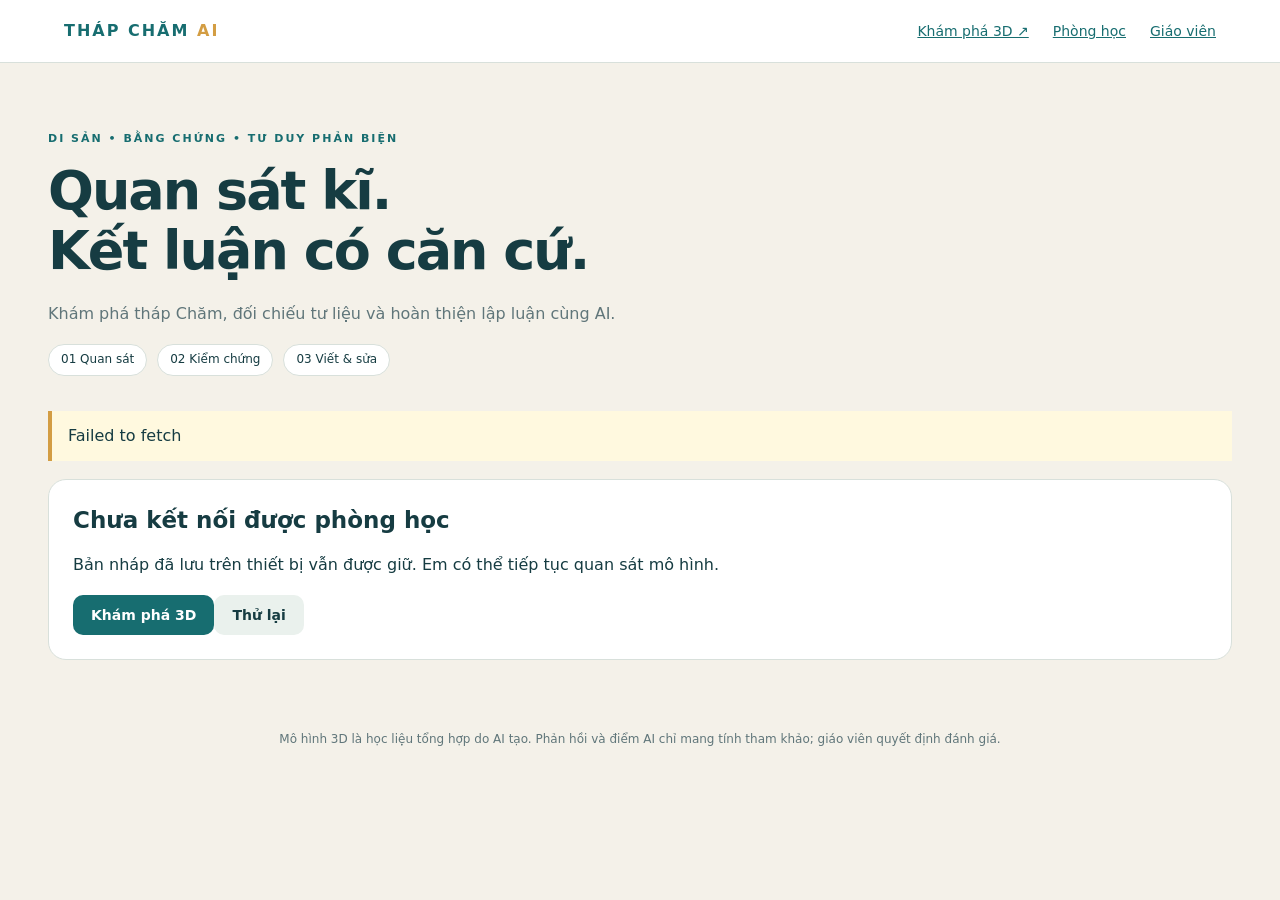
==== hoc-tap.html @ 474727d8 "Thêm phòng học kiểm chứng sử liệu, phản hồi AI và hồ sơ bài trước–sau" ====
<!doctype html><html lang="vi"><head><meta charset="utf-8"><meta name="viewport" content="width=device-width,initial-scale=1"><title>Phòng học · Tháp Chăm AI</title><link rel="stylesheet" href="assets/learning.css"></head><body>
<header><a class="brand" href="index.html">THÁP CHĂM <span>AI</span></a><nav><a href="index.html" target="_blank" rel="noopener">Khám phá 3D ↗</a><a href="hoc-tap.html">Phòng học</a><a href="?teacher=1">Giáo viên</a></nav></header>
<main><section class="hero"><p class="eyebrow">DI SẢN • BẰNG CHỨNG • TƯ DUY PHẢN BIỆN</p><h1>Quan sát kĩ.<br>Kết luận có căn cứ.</h1><p>Khám phá tháp Chăm, đối chiếu tư liệu và hoàn thiện lập luận cùng AI.</p><div class="steps"><span>01 Quan sát</span><span>02 Kiểm chứng</span><span>03 Viết & sửa</span></div></section><div id="notice" role="status" aria-live="polite"></div><div id="app"><p>Đang mở phòng học…</p></div></main>
<footer>Mô hình 3D là học liệu tổng hợp do AI tạo. Phản hồi và điểm AI chỉ mang tính tham khảo; giáo viên quyết định đánh giá.</footer>
<script src="config.js"></script><script src="assets/learning.js"></script></body></html>
---- assets/learning.css ----
:root{--ink:#163c42;--muted:#60767a;--teal:#176d70;--cream:#f4f1e9;--line:#d8e0db;--gold:#d39d43;--white:#fff;--error:#a83434}*{box-sizing:border-box}body{margin:0;background:var(--cream);color:var(--ink);font:16px/1.65 system-ui,-apple-system,'Segoe UI',sans-serif}header{padding:18px 5vw;background:#fff;border-bottom:1px solid var(--line);display:flex;justify-content:space-between;align-items:center;gap:20px}.brand{font-weight:850;letter-spacing:2px;text-decoration:none}.brand span{color:var(--gold)}a{color:var(--teal)}nav{display:flex;gap:24px;font-size:14px}main{max-width:1240px;margin:auto;padding:28px}.hero{padding:28px 0 35px}.eyebrow{font-size:11px;letter-spacing:2px;font-weight:800;color:var(--teal)}h1{font-size:clamp(32px,5vw,54px);line-height:1.12;letter-spacing:-2px;margin:12px 0 20px}h2{font-size:23px;line-height:1.4;margin:0 0 15px}h3{font-size:17px;margin:0 0 10px}.hero>p:last-of-type{color:var(--muted)}.steps{display:flex;flex-wrap:wrap;gap:10px}.steps span,.tag{font-size:12px;border:1px solid var(--line);border-radius:30px;padding:5px 12px;background:white}.card{background:white;border:1px solid var(--line);padding:24px;border-radius:18px;margin-bottom:18px}.narrow{max-width:720px}.layout{display:grid;grid-template-columns:235px minmax(0,1fr);gap:22px}.tasknav{align-self:start;position:sticky;top:20px}.tasknav button{display:block;text-align:left;width:100%;margin:8px 0;background:white;color:var(--ink);border:1px solid var(--line);line-height:1.4;padding:13px}.tasknav button.active{border-color:var(--teal);background:#eaf4ef}.tasknav small{display:block;color:var(--muted);font-size:11px}.grid{display:grid;grid-template-columns:1fr 1fr;gap:16px}.subtle{background:#edf4f0;border-radius:12px;padding:16px}.muted,small{color:var(--muted)}button,.button{cursor:pointer;background:var(--teal);color:white;border:0;border-radius:10px;padding:12px 18px;font:600 14px system-ui;display:inline-block;text-decoration:none}button:disabled{opacity:.5;cursor:wait}.ghost{background:#eaf1ed;color:var(--ink)}.danger{background:#fff0eb;color:var(--error)}.row{display:flex;gap:10px;align-items:center;flex-wrap:wrap}label{display:block;font-size:14px;font-weight:600;margin:16px 0 6px}input,textarea,select{font:inherit;width:100%;padding:11px;border:1px solid #b6c8c2;border-radius:8px;background:white;color:var(--ink)}textarea{min-height:105px;resize:vertical}input[type=checkbox],input[type=radio]{width:auto;margin-right:8px}fieldset{border:1px solid var(--line);border-radius:10px;margin:18px 0;padding:16px}fieldset label{font-weight:400;margin:8px 0}.source{border-left:3px solid var(--gold);padding:12px 16px;margin:12px 0;background:#faf8f2}.source p{margin:9px 0}.source small{display:block}.feedback{background:#edf5f0;border:1px solid #bfd9c9;border-radius:14px;padding:18px;margin:16px 0}.feedback blockquote{margin:8px 0;border-left:3px solid #abc6b9;padding-left:12px;font-size:14px}.feedback p{margin:8px 0}.error,#notice:not(:empty){border-left:4px solid var(--gold);padding:12px 16px;background:#fff9df;margin-bottom:18px}.readonly{white-space:pre-wrap;overflow-wrap:anywhere;background:#f5f7f5;padding:12px;border-radius:8px;font-size:14px}.score{font-size:26px;font-weight:800;color:var(--teal)}details{margin:12px 0}summary{cursor:pointer;font-weight:650}table{width:100%;border-collapse:collapse;font-size:13px}td,th{text-align:left;padding:8px;border-bottom:1px solid var(--line)}.scroll{overflow-x:auto}.review label{margin-top:8px}.review select{max-width:80px}footer{padding:24px;text-align:center;color:var(--muted);font-size:12px}button:focus-visible,a:focus-visible,input:focus-visible,textarea:focus-visible,summary:focus-visible{outline:3px solid var(--gold);outline-offset:3px}@media(max-width:760px){main{padding:18px}.layout,.grid{grid-template-columns:1fr}.tasknav{position:static;display:grid;grid-template-columns:1fr 1fr;gap:8px}.tasknav button{margin:0}header{align-items:flex-start;flex-direction:column;gap:12px}nav{gap:16px;flex-wrap:wrap}.card{padding:18px}.hero{padding:16px 0 25px}}@media print{header,nav,button,.hero,.noprint{display:none}.layout,.grid{display:block}body{background:white}.card{break-inside:avoid}}
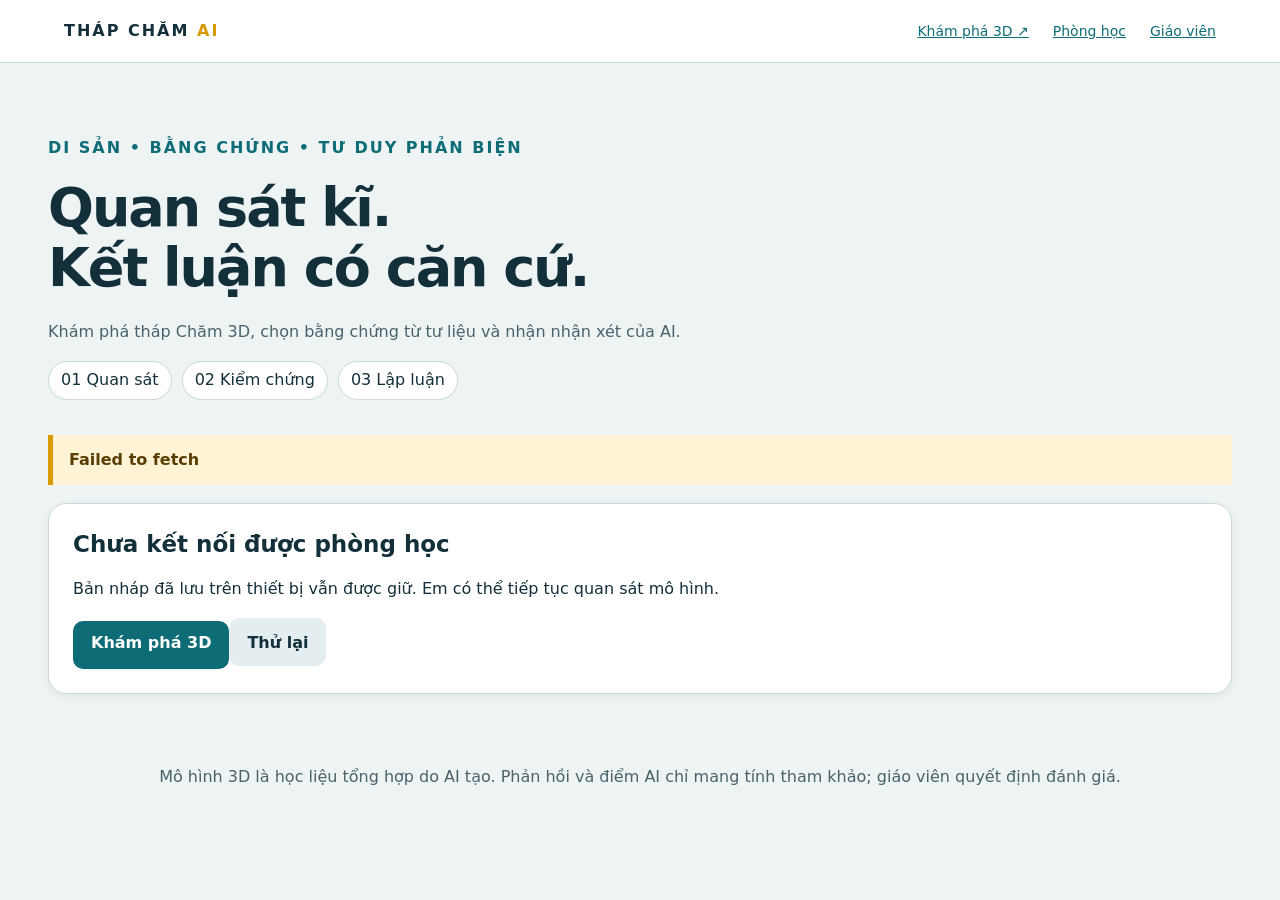
==== commit 470f4c28: "Phòng học: giao diện sáng tương phản cao (câu hỏi vàng – bài làm trắng – nhận xét xanh), lời gọn hơn" ====
--- a/hoc-tap.html
+++ b/hoc-tap.html
@@ -1,5 +1,5 @@
 <!doctype html><html lang="vi"><head><meta charset="utf-8"><meta name="viewport" content="width=device-width,initial-scale=1"><title>Phòng học · Tháp Chăm AI</title><link rel="stylesheet" href="assets/learning.css"></head><body>
 <header><a class="brand" href="index.html">THÁP CHĂM <span>AI</span></a><nav><a href="index.html" target="_blank" rel="noopener">Khám phá 3D ↗</a><a href="hoc-tap.html">Phòng học</a><a href="?teacher=1">Giáo viên</a></nav></header>
-<main><section class="hero"><p class="eyebrow">DI SẢN • BẰNG CHỨNG • TƯ DUY PHẢN BIỆN</p><h1>Quan sát kĩ.<br>Kết luận có căn cứ.</h1><p>Khám phá tháp Chăm, đối chiếu tư liệu và hoàn thiện lập luận cùng AI.</p><div class="steps"><span>01 Quan sát</span><span>02 Kiểm chứng</span><span>03 Viết & sửa</span></div></section><div id="notice" role="status" aria-live="polite"></div><div id="app"><p>Đang mở phòng học…</p></div></main>
+<main><section class="hero"><p class="eyebrow">DI SẢN • BẰNG CHỨNG • TƯ DUY PHẢN BIỆN</p><h1>Quan sát kĩ.<br>Kết luận có căn cứ.</h1><p>Khám phá tháp Chăm 3D, chọn bằng chứng từ tư liệu và nhận nhận xét của AI.</p><div class="steps"><span>01 Quan sát</span><span>02 Kiểm chứng</span><span>03 Lập luận</span></div></section><div id="notice" role="status" aria-live="polite"></div><section id="viewer" hidden></section><div id="app"><p>Đang mở phòng học…</p></div></main>
 <footer>Mô hình 3D là học liệu tổng hợp do AI tạo. Phản hồi và điểm AI chỉ mang tính tham khảo; giáo viên quyết định đánh giá.</footer>
 <script src="config.js"></script><script src="assets/learning.js"></script></body></html>
--- a/assets/learning.css
+++ b/assets/learning.css
@@ -1 +1,106 @@
 :root{--ink:#163c42;--muted:#60767a;--teal:#176d70;--cream:#f4f1e9;--line:#d8e0db;--gold:#d39d43;--white:#fff;--error:#a83434}*{box-sizing:border-box}body{margin:0;background:var(--cream);color:var(--ink);font:16px/1.65 system-ui,-apple-system,'Segoe UI',sans-serif}header{padding:18px 5vw;background:#fff;border-bottom:1px solid var(--line);display:flex;justify-content:space-between;align-items:center;gap:20px}.brand{font-weight:850;letter-spacing:2px;text-decoration:none}.brand span{color:var(--gold)}a{color:var(--teal)}nav{display:flex;gap:24px;font-size:14px}main{max-width:1240px;margin:auto;padding:28px}.hero{padding:28px 0 35px}.eyebrow{font-size:11px;letter-spacing:2px;font-weight:800;color:var(--teal)}h1{font-size:clamp(32px,5vw,54px);line-height:1.12;letter-spacing:-2px;margin:12px 0 20px}h2{font-size:23px;line-height:1.4;margin:0 0 15px}h3{font-size:17px;margin:0 0 10px}.hero>p:last-of-type{color:var(--muted)}.steps{display:flex;flex-wrap:wrap;gap:10px}.steps span,.tag{font-size:12px;border:1px solid var(--line);border-radius:30px;padding:5px 12px;background:white}.card{background:white;border:1px solid var(--line);padding:24px;border-radius:18px;margin-bottom:18px}.narrow{max-width:720px}.layout{display:grid;grid-template-columns:235px minmax(0,1fr);gap:22px}.tasknav{align-self:start;position:sticky;top:20px}.tasknav button{display:block;text-align:left;width:100%;margin:8px 0;background:white;color:var(--ink);border:1px solid var(--line);line-height:1.4;padding:13px}.tasknav button.active{border-color:var(--teal);background:#eaf4ef}.tasknav small{display:block;color:var(--muted);font-size:11px}.grid{display:grid;grid-template-columns:1fr 1fr;gap:16px}.subtle{background:#edf4f0;border-radius:12px;padding:16px}.muted,small{color:var(--muted)}button,.button{cursor:pointer;background:var(--teal);color:white;border:0;border-radius:10px;padding:12px 18px;font:600 14px system-ui;display:inline-block;text-decoration:none}button:disabled{opacity:.5;cursor:wait}.ghost{background:#eaf1ed;color:var(--ink)}.danger{background:#fff0eb;color:var(--error)}.row{display:flex;gap:10px;align-items:center;flex-wrap:wrap}label{display:block;font-size:14px;font-weight:600;margin:16px 0 6px}input,textarea,select{font:inherit;width:100%;padding:11px;border:1px solid #b6c8c2;border-radius:8px;background:white;color:var(--ink)}textarea{min-height:105px;resize:vertical}input[type=checkbox],input[type=radio]{width:auto;margin-right:8px}fieldset{border:1px solid var(--line);border-radius:10px;margin:18px 0;padding:16px}fieldset label{font-weight:400;margin:8px 0}.source{border-left:3px solid var(--gold);padding:12px 16px;margin:12px 0;background:#faf8f2}.source p{margin:9px 0}.source small{display:block}.feedback{background:#edf5f0;border:1px solid #bfd9c9;border-radius:14px;padding:18px;margin:16px 0}.feedback blockquote{margin:8px 0;border-left:3px solid #abc6b9;padding-left:12px;font-size:14px}.feedback p{margin:8px 0}.error,#notice:not(:empty){border-left:4px solid var(--gold);padding:12px 16px;background:#fff9df;margin-bottom:18px}.readonly{white-space:pre-wrap;overflow-wrap:anywhere;background:#f5f7f5;padding:12px;border-radius:8px;font-size:14px}.score{font-size:26px;font-weight:800;color:var(--teal)}details{margin:12px 0}summary{cursor:pointer;font-weight:650}table{width:100%;border-collapse:collapse;font-size:13px}td,th{text-align:left;padding:8px;border-bottom:1px solid var(--line)}.scroll{overflow-x:auto}.review label{margin-top:8px}.review select{max-width:80px}footer{padding:24px;text-align:center;color:var(--muted);font-size:12px}button:focus-visible,a:focus-visible,input:focus-visible,textarea:focus-visible,summary:focus-visible{outline:3px solid var(--gold);outline-offset:3px}@media(max-width:760px){main{padding:18px}.layout,.grid{grid-template-columns:1fr}.tasknav{position:static;display:grid;grid-template-columns:1fr 1fr;gap:8px}.tasknav button{margin:0}header{align-items:flex-start;flex-direction:column;gap:12px}nav{gap:16px;flex-wrap:wrap}.card{padding:18px}.hero{padding:16px 0 25px}}@media print{header,nav,button,.hero,.noprint{display:none}.layout,.grid{display:block}body{background:white}.card{break-inside:avoid}}
+
+#viewer{margin:0 0 18px;border-radius:18px;overflow:hidden;background:#061014;border:1px solid #d9e2e4}
+#viewer .viewerHead{display:flex;justify-content:space-between;align-items:center;gap:8px;padding:8px 12px;background:#0b3b44;color:#fff;font-size:14px}
+#viewer .viewerHead a{color:#bff4f8;font-size:13px}#viewer .viewerHead button{padding:4px 10px;font-size:12px;min-height:0;height:30px}
+#viewer iframe{display:block;width:100%;height:min(58vh,520px);border:0}
+#viewer.mini iframe{display:none}
+@media(max-width:700px){#viewer iframe{height:46vh}}
+
+/* Phòng học chạm nhanh: kết luận – một câu tư liệu – một câu giải thích */
+.tapOptions{display:grid;grid-template-columns:repeat(3,minmax(0,1fr));gap:10px;margin:12px 0 22px}
+.tapOption,.evidenceCard{width:100%;min-height:70px;text-align:left;background:#f9fbf9;color:var(--ink);border:2px solid #d0dfd9;border-radius:14px;white-space:normal;line-height:1.4;overflow-wrap:anywhere;transition:background .15s,border-color .15s}
+.tapOption{font-size:15px;padding:16px;display:flex;align-items:center;justify-content:center;text-align:center}
+.tapOption.pick,.evidenceCard.pick{background:#e3f4eb;border-color:var(--teal);box-shadow:0 0 0 2px rgba(23,109,112,.12)}
+.tapOption.pick::before,.evidenceCard.pick::before{content:"✓ ";color:#13775f;font-weight:900}
+.evidenceCards{display:grid;gap:9px;margin:12px 0 22px}
+.evidenceCard{display:block;padding:14px 16px;min-height:60px}
+.evidenceCard small{display:block;color:#42686a;font-size:12px;margin-bottom:5px}
+.evidenceCard span{display:block;font-size:14px}
+.reasonMeta{display:flex;justify-content:space-between;gap:12px;font-size:12px;color:var(--muted);margin:3px 0 16px}
+#reason{min-height:62px;max-height:120px}
+.feedbackBrief{display:flex;align-items:center;flex-wrap:wrap;gap:10px}
+.feedbackBrief .stars{font-size:27px;color:#b78525;letter-spacing:1px;line-height:1.2}
+.detectiveBadge{display:flex;align-items:center;gap:14px;padding:16px;margin-bottom:16px;border:2px solid #d8b05e;border-radius:15px;background:#fff8e7}
+.detectiveBadge .medal{font-size:36px}
+.detectiveBadge strong{letter-spacing:.05em}
+.detectiveBadge p{font-size:13px;margin:4px 0 0}
+@media(max-width:760px){.tapOptions{grid-template-columns:1fr}.tapOption{min-height:60px;text-align:left;justify-content:flex-start}.evidenceCard{min-height:56px}}
+
+
+/* Giao diện sáng, tương phản cao: CÂU HỎI (vàng) tách rõ với BÀI LÀM (trắng) và NHẬN XÉT AI (xanh lá). */
+:root{--ink:#13303a;--muted:#4a636b;--teal:#0d6c76;--cream:#eef3f4;--line:#c9d8dc;--gold:#d99a00;--white:#fff;--error:#a12a1f}
+body{background:#eef3f4;color:#13303a;font-size:17px}
+header{background:#fff;border-color:var(--line)}
+.brand{color:#13303a}.brand span{color:#d99a00}
+a{color:#0d6c76}
+h1,h2,h3,h4{color:#13303a}
+h4{margin:22px 0 10px;font-size:18px}
+.eyebrow{color:#0d6c76}
+.card{background:#fff;border:1px solid var(--line);box-shadow:0 2px 10px rgba(19,48,58,.06)}
+.muted,small{color:#4a636b}
+button,.button{min-height:48px;background:#0d6c76;color:#fff;font-size:17px;border:0;font-weight:700}
+button:hover,.button:hover{background:#0a5860}
+.ghost{background:#e4eef0;color:#13303a}
+.ghost:hover{background:#d4e4e7}
+button.wide,.button.wide{display:block;width:100%;margin-top:14px;min-height:54px;font-size:18px}
+input,textarea,select{min-height:48px;background:#fff;color:#13303a;border:2px solid #b7cbd0;font-size:17px}
+input:focus,textarea:focus{border-color:#0d6c76;outline:none}
+input[type=checkbox],input[type=radio]{min-height:0;width:22px;height:22px;accent-color:#0d6c76;vertical-align:middle}
+label.consent{display:flex;gap:10px;align-items:center;font-weight:600;margin:18px 0 4px}
+fieldset{border-color:var(--line);background:#fafcfc}
+fieldset label{padding:8px 4px}
+/* Câu hỏi */
+.questionCard{background:#fff7dc;border:2px solid #f0c94a;border-left:8px solid #d99a00}
+.qLabel,.aLabel{display:inline-block;font-size:13px!important;font-weight:800;letter-spacing:.08em;padding:4px 10px;border-radius:999px;margin-bottom:10px}
+.qLabel{background:#d99a00;color:#fff}
+.qText{font-size:18px;font-weight:600;line-height:1.55}
+/* Bài làm */
+.answerCard{border:2px solid #b9d3d8}
+.aLabel{background:#0d6c76;color:#fff}
+.tapOption,.evidenceCard{background:#fff;color:#13303a;border:2px solid #b7cbd0;font-size:17px;box-shadow:none}
+.tapOption:not(.pick):hover,.evidenceCard:not(.pick):hover{border-color:#0d6c76;background:#f2f9fa}
+.tapOption.pick,.evidenceCard.pick{background:#0d6c76;color:#fff;border-color:#0d6c76}
+.tapOption.pick::before,.evidenceCard.pick::before{color:#fff}
+.evidenceCard small{color:#0d6c76;font-weight:700;font-size:14px}
+.evidenceCard.pick small{color:#d9f4f6}
+.readonly{background:#f2f6f7;color:#13303a;border:1px solid var(--line)}
+/* Nhận xét AI */
+.feedback{background:#e9f7ee;border:2px solid #8fcca5;color:#13303a}
+.feedback .aLabel{background:#1f8a4c}
+.feedbackBrief .stars{color:#e0a100;font-size:28px}
+.error,#notice:not(:empty){background:#fff3d6;color:#5a3d00;border-left:5px solid #d99a00;font-weight:600}
+.detectiveBadge{background:#fff7dc;border-color:#d99a00}
+/* Thanh tiến độ & menu */
+.learningTop{display:flex;justify-content:space-between;align-items:center;gap:12px;min-height:56px;margin:0 0 14px}
+.layout{display:block}
+.lessonContent{max-width:820px;margin:0 auto}
+.taskProgress{display:flex;gap:10px;align-items:center;justify-content:center;flex:1}
+.progressDot{height:44px;min-height:44px;min-width:56px;padding:0 14px;background:#fff;border:2px solid #b7cbd0;border-radius:999px;display:flex;align-items:center;justify-content:center}
+.progressDot span{display:block;width:13px;height:13px;border-radius:50%;background:#b7cbd0}
+.progressDot.active{border-color:#0d6c76;background:#e3f2f4}.progressDot.active span{background:#0d6c76}
+.progressDot.done{border-color:#1f8a4c}.progressDot.done span{background:#1f8a4c}
+.moreMenu{position:relative;margin:0}
+.moreMenu summary{display:grid;place-items:center;cursor:pointer;list-style:none;min-width:48px;height:44px;padding:0 12px;border:2px solid #b7cbd0;background:#fff;color:#13303a;border-radius:12px;font-size:24px;line-height:1}
+.moreMenu summary::-webkit-details-marker{display:none}
+.morePanel{position:absolute;right:0;top:52px;width:min(285px,86vw);z-index:25;border:1px solid var(--line);background:#fff;box-shadow:0 16px 42px rgba(0,0,0,.18);border-radius:14px;padding:12px;display:grid;gap:8px}
+.morePanel button{width:100%;text-align:left}
+.sessionLabel{overflow-wrap:anywhere;margin:2px 0 8px;color:#4a636b}
+#viewer{border-color:var(--line)}
+table td,table th{border-color:var(--line);color:#13303a}
+th{background:#f2f6f7}
+@media(max-width:760px){main{padding:14px}.card{padding:16px}.tapOptions{grid-template-columns:1fr}.hero{padding:6px 0 16px}.hero h1{font-size:30px;letter-spacing:-1px}}
+
+/* Kích thước chữ tối thiểu cho nội dung học sinh và bảng giáo viên */
+body,header,main,footer,.card p,.card li,.card label,.card small,.card button,
+.card a,.card summary,.source small,.feedback p,.feedback small,.readonly,
+.subtle,.muted,.reasonMeta,.taskProgress,.moreMenu,.sessionLabel,
+input,textarea,select,table,th,td,fieldset,legend,.eyebrow,
+.hero p,.steps span,.tag,#notice{font-size:16px}
+footer{color:var(--muted)}
+.tapOption,.evidenceCard,.moreMenu summary,.progressDot{min-height:48px}
+@media(max-width:760px){.taskProgress{gap:8px}.progressDot{min-width:50px}}
+.card p.qText{font-size:18px}
+.feedback .aLabel{font-size:13px}
+legend{padding:0 8px;font-weight:700;color:#13303a}
+.tapOption,.evidenceCard{transition:none}
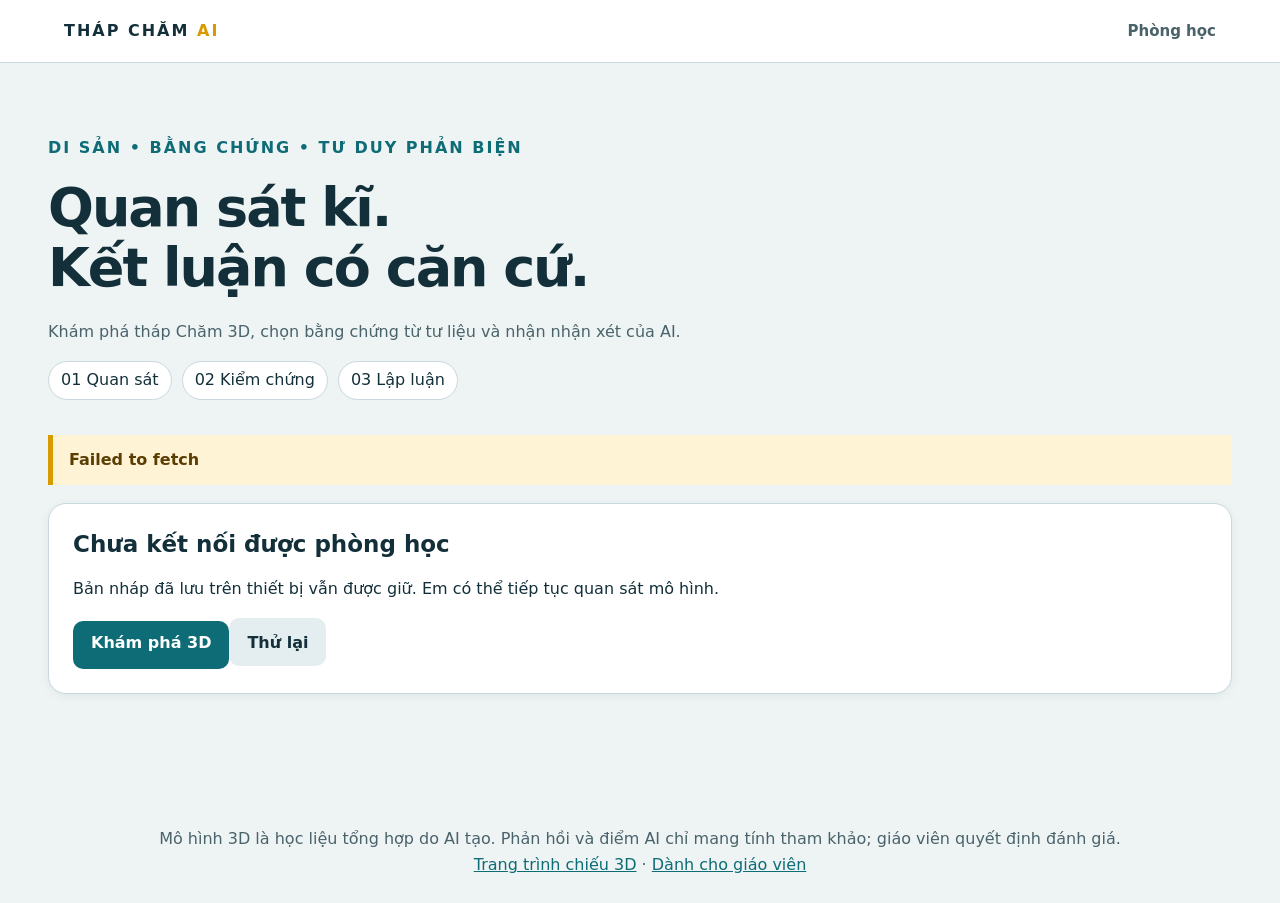
==== commit 62087a50: "Phòng học: lộ trình 5 bước, nút Cần giúp có trợ lý gợi ý, mô hình nhúng gọn hơn - Thanh lộ trình Phi" ====
--- a/hoc-tap.html
+++ b/hoc-tap.html
@@ -1,5 +1,5 @@
 <!doctype html><html lang="vi"><head><meta charset="utf-8"><meta name="viewport" content="width=device-width,initial-scale=1"><title>Phòng học · Tháp Chăm AI</title><link rel="stylesheet" href="assets/learning.css"></head><body>
-<header><a class="brand" href="index.html">THÁP CHĂM <span>AI</span></a><nav><a href="index.html" target="_blank" rel="noopener">Khám phá 3D ↗</a><a href="hoc-tap.html">Phòng học</a><a href="?teacher=1">Giáo viên</a></nav></header>
+<header><a class="brand" href="hoc-tap.html">THÁP CHĂM <span>AI</span></a><span class="headTag">Phòng học</span></header>
 <main><section class="hero"><p class="eyebrow">DI SẢN • BẰNG CHỨNG • TƯ DUY PHẢN BIỆN</p><h1>Quan sát kĩ.<br>Kết luận có căn cứ.</h1><p>Khám phá tháp Chăm 3D, chọn bằng chứng từ tư liệu và nhận nhận xét của AI.</p><div class="steps"><span>01 Quan sát</span><span>02 Kiểm chứng</span><span>03 Lập luận</span></div></section><div id="notice" role="status" aria-live="polite"></div><section id="viewer" hidden></section><div id="app"><p>Đang mở phòng học…</p></div></main>
-<footer>Mô hình 3D là học liệu tổng hợp do AI tạo. Phản hồi và điểm AI chỉ mang tính tham khảo; giáo viên quyết định đánh giá.</footer>
+<footer>Mô hình 3D là học liệu tổng hợp do AI tạo. Phản hồi và điểm AI chỉ mang tính tham khảo; giáo viên quyết định đánh giá.<br><a href="index.html" target="_blank" rel="noopener">Trang trình chiếu 3D</a> · <a href="?teacher=1">Dành cho giáo viên</a></footer>
 <script src="config.js"></script><script src="assets/learning.js"></script></body></html>
--- a/assets/learning.css
+++ b/assets/learning.css
@@ -104,3 +104,38 @@
 .feedback .aLabel{font-size:13px}
 legend{padding:0 8px;font-weight:700;color:#13303a}
 .tapOption,.evidenceCard{transition:none}
+
+/* Lộ trình 5 bước */
+.journey{flex:1;min-width:0}
+.journeyNow{margin:0 0 8px;color:#13303a}
+.journey ol{list-style:none;display:flex;gap:6px;margin:0;padding:0;counter-reset:none}
+.journey li{flex:1;min-width:0;position:relative}
+.journey li>button,.journey li>div{width:100%;min-height:52px;display:flex;flex-direction:column;align-items:center;justify-content:center;gap:2px;padding:6px 4px;border-radius:12px;background:#fff;border:2px solid #c9d8dc;color:#4a636b;font-weight:700;font-size:14px;line-height:1.2;text-align:center}
+.journey li>button{cursor:pointer}
+.journey li>button:hover{border-color:#0d6c76;background:#f2f9fa}
+.journey i{font-style:normal;display:grid;place-items:center;width:24px;height:24px;border-radius:50%;background:#c9d8dc;color:#13303a;font-size:13px}
+.journey li.done>*{border-color:#1f8a4c;color:#1f6b3d}.journey li.done i{background:#1f8a4c;color:#fff}
+.journey li.active>*{border-color:#0d6c76;background:#e3f2f4;color:#13303a;box-shadow:0 0 0 3px rgba(13,108,118,.18)}.journey li.active i{background:#0d6c76;color:#fff}
+@media(max-width:600px){.journey li span{font-size:11px}.journey li>button,.journey li>div{min-height:48px;padding:4px 2px}}
+.learningTop{align-items:flex-start}
+.howTo{background:#fff;border:1px dashed #d99a00;border-radius:10px;padding:10px 12px;font-weight:600;margin:12px 0 0}
+.headTag{font-weight:700;color:#4a636b;font-size:15px}
+footer a{color:#0d6c76}
+/* Trợ giúp */
+.helpFab{position:fixed;right:16px;bottom:16px;z-index:40;border-radius:999px;padding:0 20px;min-height:52px;box-shadow:0 8px 24px rgba(13,108,118,.35);background:#d99a00;color:#1d1400}
+.helpFab:hover{background:#c28900}
+.helpPanel{position:fixed;right:16px;bottom:80px;z-index:40;width:min(380px,calc(100vw - 32px));max-height:calc(100vh - 110px);overflow:auto;background:#fff;border:2px solid #0d6c76;border-radius:16px;box-shadow:0 18px 48px rgba(0,0,0,.22);padding:14px 16px;display:grid;gap:10px}
+.helpPanel[hidden]{display:none}
+.helpHead{display:flex;justify-content:space-between;align-items:center}
+.helpHead b{font-size:18px}
+.helpClose{min-height:40px;min-width:40px;padding:0}
+.helpWhere{margin:0}
+.helpNext{background:#fff7dc;border-left:5px solid #d99a00;border-radius:8px;padding:8px 12px}
+.helpNext p{margin:4px 0 0}
+.helpAi{display:grid;gap:8px;border-top:1px solid var(--line);padding-top:10px}
+.helpAi p{margin:0}
+.helpAi button.wide{margin-top:0}
+.hintOut{background:#e9f7ee;border:2px solid #8fcca5;border-radius:10px;padding:10px 12px;white-space:pre-wrap}
+.hintOut.error{background:#fff3d6;border-color:#d99a00}
+#hintOut:empty{display:none}
+main{padding-bottom:90px}
